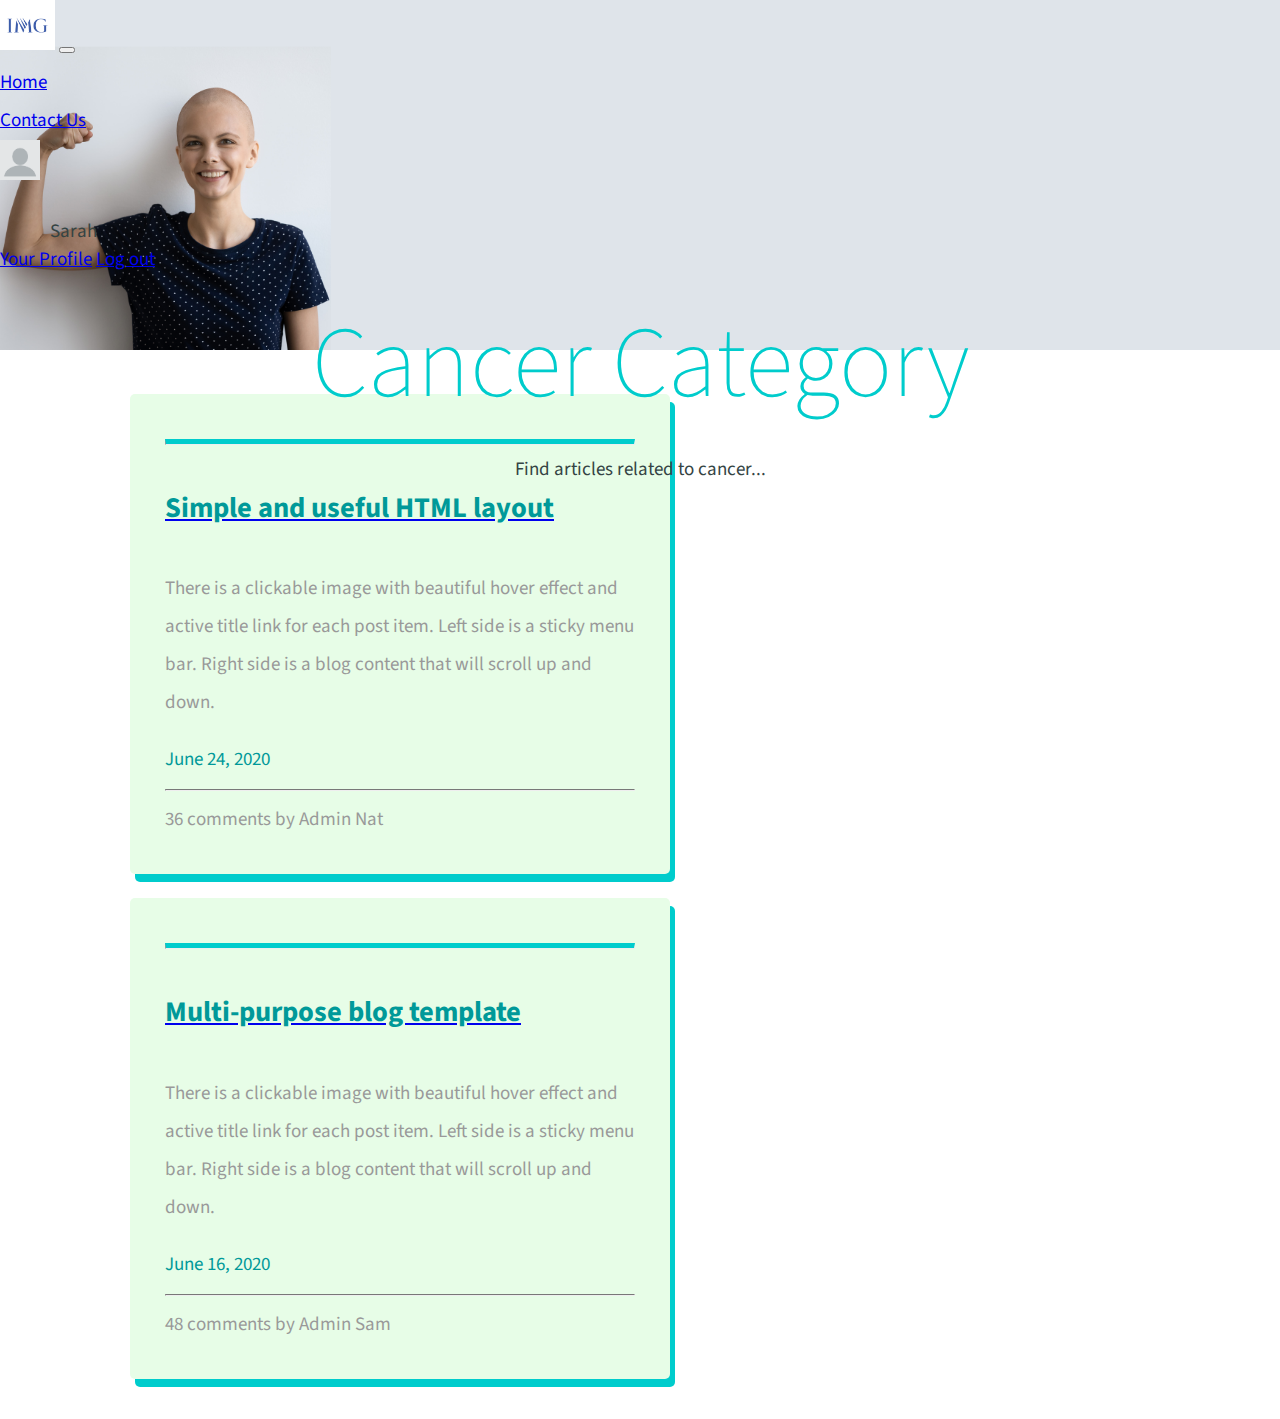
==== Cancer Category Page/index.html @ e28eaa7a "namz files category" ====
<!DOCTYPE html>
<html lang="en">

<head>
    <meta charset="UTF-8">
    <meta name="viewport" content="width=device-width, initial-scale=1.0">
    <link rel="icon" type="image/png" href="dummylogo.png">

    <title>Positate|Cancer</title>

    <link rel="stylesheet" href="fontawesome/css/all.min.css">
    <link href="https://fonts.googleapis.com/css2?family=Source+Sans+Pro&display=swap" rel="stylesheet">
    <link rel="stylesheet" href="https://cdn.jsdelivr.net/npm/bootstrap@4.6.0/dist/css/bootstrap.min.css" integrity="sha384-B0vP5xmATw1+K9KRQjQERJvTumQW0nPEzvF6L/Z6nronJ3oUOFUFpCjEUQouq2+l" crossorigin="anonymous">

    <link href="style.css" rel="stylesheet">
</head>

<body>
    <header>
        <nav class="navbar navbar-expand-lg navbar-light bg-light ">

            <a class="navbar-brand" href="#"><img src="dummylogo.png" width="55" height="50"></a>

            <button class="navbar-toggler" type="button" data-toggle="collapse" data-target="#navbarNavDropdown" aria-controls="navbarNavDropdown" aria-expanded="false" aria-label="Toggle navigation">
              <span class="navbar-toggler-icon"></span>
            </button>

            <div class="collapse navbar-collapse" id="navbarNavDropdown">
              <div class="navbar-nav mr-auto">
                <li class="nav-item">
                  <a class="nav-link" href="#">Home</a>
                </li>
                <li class="nav-item">
                  <a class="nav-link" href="#">Contact Us</a>
                </li>
                
              </div>
                  
              <div class="dropdown dropleft">
                
                <img src="dummyprofile.png " style="width:40px;height:40px;" class="dropdown-toggle" id="dropdownMenuLink" data-toggle="dropdown" >
              
                <div class="dropdown-menu" aria-labelledby="dropdownMenuLink">
                  <p class="username">Sarah</p>
                  <a class="dropdown-item" href="#">Your Profile</a>
                  <a class="dropdown-item" href="#">Log out</a>
                </div>
              </div>
               </div>
            </div>
          </nav>

        <div class=container>
        <h1>Cancer Category</h1>
        <p>Find articles related to cancer...</p>
    </div>  
    </header>
    
    <div class="container-fluid">
        <main>
            <div class="row tm-row">
 
                <article class="col-12 col-md-6 tm-post">

                    <hr class="tm-hr-primary">
                    <a href="#" class="effect-lily tm-post-link tm-pt-60">

                        <h2 class="tm-pt-30 tm-color-primary tm-post-title">Simple and useful HTML layout</h2>
                    </a>
                    <p class="tm-pt-30 tm-post-para">
                        There is a clickable image with beautiful hover effect and active title link for each post item.
                        Left side is a sticky menu bar. Right side is a blog content that will scroll up and down.
                    </p>
                    <div class="d-flex justify-content-between tm-pt-45">
                        <span class="tm-color-primary">June 24, 2020</span>
                    </div>
                    <hr>
                    <div class="d-flex justify-content-between">
                        <span>36 comments</span>
                        <span>by Admin Nat</span>
                    </div>
                </article>

                <article class="col-12 col-md-6 tm-post">
                    <hr class="tm-hr-primary">
                    <a href="#" class="effect-lily tm-post-link tm-pt-60">
                        <h2 class="tm-pt-30 tm-color-primary tm-post-title">Multi-purpose blog template</h2>
                    </a>
                    <p class="tm-pt-30 tm-post-para">
                        There is a clickable image with beautiful hover effect and active title link for each post item.
                        Left side is a sticky menu bar. Right side is a blog content that will scroll up and down.
                    </p>

                    <div class="d-flex justify-content-between tm-pt-45">
                        <span class="tm-color-primary">June 16, 2020</span>
                    </div>
                    <hr>
                    <div class="d-flex justify-content-between">
                        <span>48 comments</span>
                        <span>by Admin Sam</span>
                    </div>
                </article>  
                 

            </div>

        </main>
    </div>
    <script src="https://code.jquery.com/jquery-3.5.1.slim.min.js" integrity="sha384-DfXdz2htPH0lsSSs5nCTpuj/zy4C+OGpamoFVy38MVBnE+IbbVYUew+OrCXaRkfj" crossorigin="anonymous"></script>
<script src="https://cdn.jsdelivr.net/npm/bootstrap@4.6.0/dist/js/bootstrap.bundle.min.js" integrity="sha384-Piv4xVNRyMGpqkS2by6br4gNJ7DXjqk09RmUpJ8jgGtD7zP9yug3goQfGII0yAns" crossorigin="anonymous"></script>
    
</body>

</html>
---- Cancer Category Page/style.css ----
html { overflow-x: hidden; }

body {
    margin: 0;
    padding: 0;
    font-family: 'Source Sans Pro', sans-serif;
    font-size: 19px;
    line-height: 2em;
    overflow-x: hidden;
}

header {
    width: 100%;
    height: 350px;
    background-image: url('cancer.png');
    background-repeat: no-repeat;
  }

header h1{
    color: #0CC;
    font-weight: 200;
    font-size: 100px;
    position: bottom;
  }
  header p{
    color: rgb(52, 68, 68);
  }
  .username{
      margin-left: 50px;
      margin-bottom: -10px;
  }
 
.container {
  position: relative;
  text-align: center;
  color: white;
}

.container-fluid{
    padding: 20px;
    margin-left: 110px;
    margin-bottom: 20px;
    }

.tm-pt-30 
{ padding-top: 20px; }  

.tm-post-link:hover .tm-post-title { color: #0CC; }
.tm-post-para{
    }

.tm-post { 
    max-width: 470px;
    border: 10px ;
    border-radius: 5px;
    padding: 35px;
    margin-top: 1.5rem;
    background: rgb(231, 253, 231); 
    box-shadow: 5px 8px #0CC;
}



p, span { color: #999; }
hr { 
    border-top-color: #CCC; 
    margin-top: 10px;
    margin-bottom: 10px;
}
.tm-main {
    margin-left: 1oopx;
    padding: 20px 0px 25px;
}

.tm-row {
    max-width: 980px;
    justify-content: space-between;
}

hr.tm-hr-primary { border-top: 5px solid #0CC; }


.tm-color-primary, span.tm-color-primary { color: #099; }
a:hover { 
    text-decoration: none; 
    color: #048c8c;
}


@media (max-width: 1540px) {
    .tm-header { width: 320px; }

    .tm-main {
        margin-left: 320px;
        width: calc(100% - 320px);
    }
}

@media (max-width: 1300px) {
    
}

@media (max-width: 1288px) {
    
}

@media (max-width: 1199px) {
    
}

@media (max-width: 1086px) {
    
}

@media (max-width: 991px) {
    .tm-header {
        width: 320px;
        left: -320px;        
        transition: all 0.3s ease;
    }

    .tm-main {
        margin-left: 0;
        padding: 50px 40px;
        width: 100%;
    }
    .container-fluid {
        margin: 100px;
    }
}

@media (max-width: 767px) {

    .container-fluid {
        margin: 80px;
    }
    
}

@media (max-width: 1199px) and (min-width: 992px) {

    .container-fluid {
        margin: 50px;
    }
}

@media (max-width: 709px) {
    .container-fluid {
        margin: 30px;
    }
}

@media (max-width: 991px) and (min-width: 826px) {

    .container-fluid {
        margin: 20px;
    }
}

@media (max-width: 630px) {
    .container-fluid {
        margin: 10px;
    }
   
}

@media (max-width: 575px) {
    .container-fluid {
        margin: 5px;
    }
}

@media (max-width: 480px) {
    .container-fluid {
        margin: 2px;
    }
}

@media (max-width: 380px) {
    .container-fluid {
        margin: 0px;
    }
}
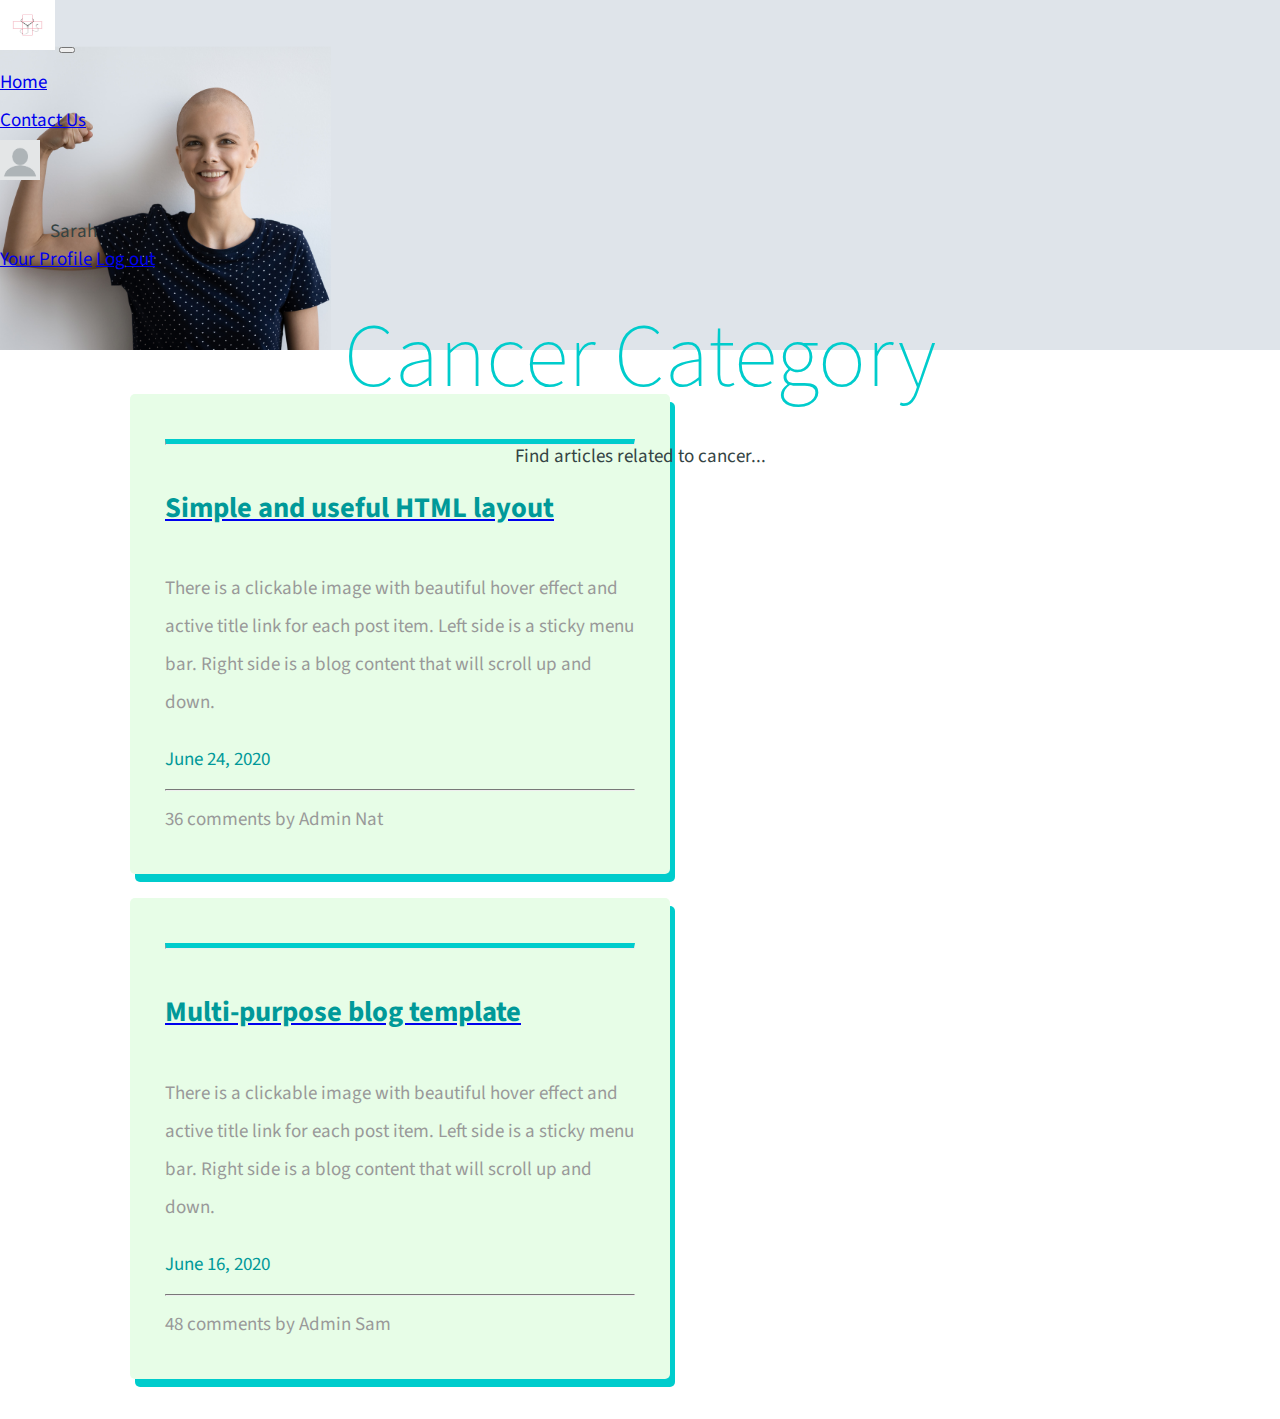
==== commit ca3d48a7: "added final logo" ====
--- a/Cancer Category Page/index.html
+++ b/Cancer Category Page/index.html
@@ -4,7 +4,7 @@
 <head>
     <meta charset="UTF-8">
     <meta name="viewport" content="width=device-width, initial-scale=1.0">
-    <link rel="icon" type="image/png" href="dummylogo.png">
+    <link rel="icon" type="image/png" href="Logo.jpeg">
 
     <title>Positate|Cancer</title>
 
@@ -19,7 +19,7 @@
     <header>
         <nav class="navbar navbar-expand-lg navbar-light bg-light ">
 
-            <a class="navbar-brand" href="#"><img src="dummylogo.png" width="55" height="50"></a>
+            <a class="navbar-brand" href="#"><img src="Logo.jpeg" width="55" height="50"></a>
 
             <button class="navbar-toggler" type="button" data-toggle="collapse" data-target="#navbarNavDropdown" aria-controls="navbarNavDropdown" aria-expanded="false" aria-label="Toggle navigation">
               <span class="navbar-toggler-icon"></span>
--- a/Cancer Category Page/style.css
+++ b/Cancer Category Page/style.css
@@ -19,7 +19,7 @@
 header h1{
     color: #0CC;
     font-weight: 200;
-    font-size: 100px;
+    font-size: 90px;
     position: bottom;
   }
   header p{
